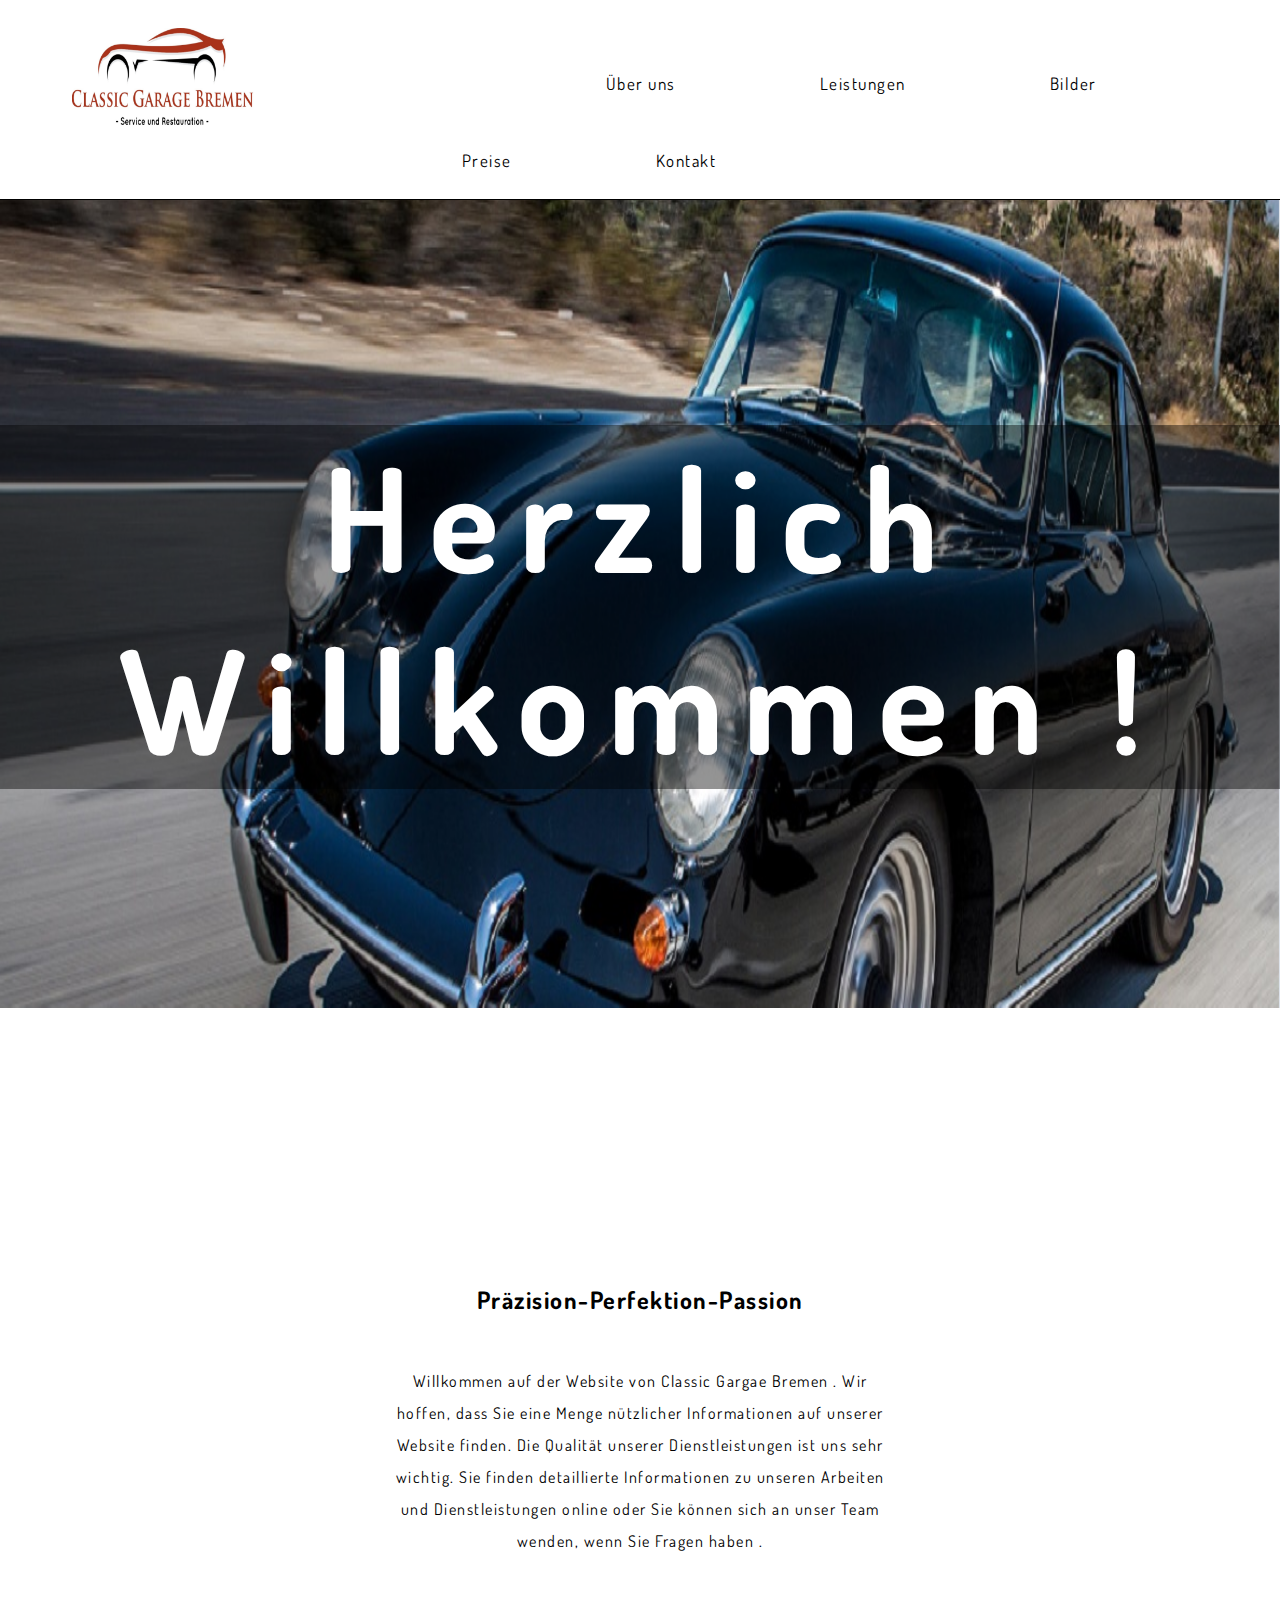
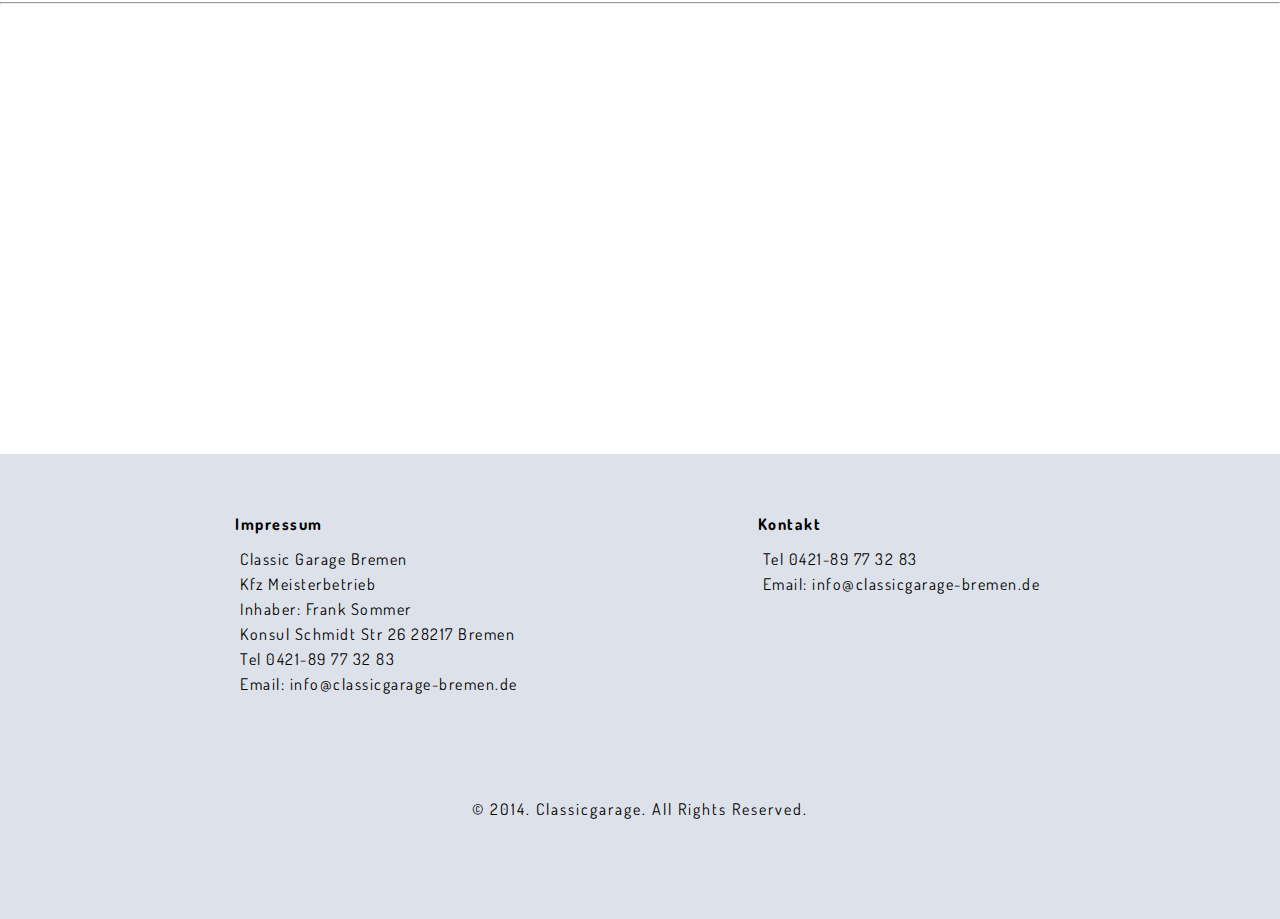
==== index.html @ 1ca1db26 "classic garage bremen" ====
<!DOCTYPE html>
<html lang="en">
<head>
    <meta charset="UTF-8">
    <meta http-equiv="X-UA-Compatible" content="IE=edge">
    <meta name="viewport" content="width=device-width, initial-scale=1.0">
    <link rel="stylesheet" href="style.css">
    <link href="https://fonts.googleapis.com/css2?family=Dosis:wght@200&display=swap" rel="stylesheet">
    <link rel="stylesheet" href="https://cdnjs.cloudflare.com/ajax/libs/font-awesome/4.7.0/css/font-awesome.min.css">
    <title>Classic Garage Bremen</title>
</head>
<body>
    <header>
        <nav class="topnav" id="myTopnav">
            <div id="flex-container">
                <div id="flex-box1"><a href="/index.html" class="active"><img src="img/logo.png" alt="logo"></a><br /></div>
                <div id="flex-box2">
                    <a></a>
                    <a href="/about.html">Über uns</a>
                    <a href="/service.html">Leistungen</a>
                    <a href="/bilder.html">Bilder</a>
                    <a href="/preise.html">Preise</a>
                    <a href="/kontakt.html">Kontakt</a>
                </div>
            </div>
            <a href="javascript:void(0);" class="icon" onclick="myFunction()">
              <i class="fa fa-bars"></i>
            </a>
        </nav>
    </header>
    <main>
        <h1>Herzlich Willkommen !</h1>
        <h2>Präzision-Perfektion-Passion</h2>
        <p id="welcome">Willkommen auf der Website von Classic Gargae Bremen . Wir hoffen, dass Sie eine Menge nützlicher Informationen auf unserer Website finden. Die Qualität unserer  Dienstleistungen ist uns sehr wichtig. Sie finden detaillierte Informationen zu unseren Arbeiten und Dienstleistungen online oder Sie können sich an unser Team wenden, wenn Sie Fragen haben .</p>
        <hr style="margin-bottom:50vh;">
    </main>
    <footer>
        <br />
        <br/>
       <img>
       <img>
       <div id="flexbox">
        <div id="impressum">
            <h4>Impressum</h4>
                <p>Classic Garage Bremen</p>
                <p>Kfz Meisterbetrieb</p> 
                <p><span>Inhaber: </span>Frank Sommer</p>   
                <p>Konsul Schmidt Str 26 28217 Bremen</p> 
                <p>Tel 0421-89 77 32 83</p> 
                <p><span>Email: </span>info@classicgarage-bremen.de</p>
            </div>
            <div id="kontakt">
                <h4>Kontakt</h4>
                <p>Tel 0421-89 77 32 83</p> 
                <p><span>Email: </span>info@classicgarage-bremen.de</p>
            </div>
       </div>
       <p id="footer"> © 2014. Classicgarage. All Rights Reserved.</p>  
    </footer>
</body>
<script>
    function myFunction() {
      var x = document.getElementById("myTopnav");
      if (x.className === "topnav") {
        x.className += " responsive";
      } else {
        x.className = "topnav";
      }
    }
    </script>

</html>
---- style.css ----
*{
    margin: 0px;
    padding:0px;
    font-family: 'Dosis', sans-serif;
    letter-spacing: 1.5px;
}

/*NAV*/
#flex-container{
  display: flex;
  justify-content: space-between;
}

#flex-box2{
  margin-top: 45px;
}

.topnav {
    overflow: hidden;
    background-color: white;
    border-bottom: 1px solid black;
    justify-content: space-between;
  }
  
  .topnav a {
    float: left;
    display: block;
    color: black;
    text-align: center;
    margin: 14px 56px;
    text-decoration: none;
    font-size: 17px;
  }
  .topnav img{
    height:100px;
}
  .topnav a:hover {
    color: #A9311B;
  }
  
  .topnav a.active {
    color: white;
  }
  
  .topnav .icon {
    display: none;
  }

body{
    background-image:url('img/bg.png');
    background-repeat: no-repeat;
    background-attachment: scroll;
    background-size: 100% 40%;
}

main{
    text-align: center;
    width: 100vw;
    margin: auto;
}
footer{
    text-align: center;
    background-color: #DDE2EA
}

main h1 {
    margin-top:25vh;
    margin-bottom: 55vh;
    font-size: 9rem;
    letter-spacing: 1.2rem;
    color:black;
    color:white;
    background-color: rgba(0, 0, 0, 0.418);
}

main h2{
    margin:5vh;
    margin-bottom: 10px;
}
p#welcome{
    line-height: 2rem;
    width:40vw;
    margin:auto;
    margin-bottom: 5vh;
    margin-top: 50px;
}

p{
    margin:20px;
}

#flexbox{
  display: flex;
  justify-content: space-evenly;
}

#impressum{
    text-align:start;
}
#kontakt{
    text-align: start;
}
#impressum p, #kontakt p{
    margin:5px;
}
#impressum h4, #kontakt h4{
    margin-bottom:15px;
}

p#footer{
    margin:100px;
    letter-spacing: 2px;
    padding-bottom: 100px;
    margin-bottom: 0px;
}


  
  @media screen and (max-width: 700px) {
    .topnav a:not(:first-child) {display: none;}
    .topnav a.icon {
      float: right;
      display: block;
    }
    main h1{
    color:white;
    font-size: larger;
    font-size: 2rem;
    letter-spacing: 0.5rem;
    margin-top:10%;
    padding:10px;
    margin-bottom: 15vh;
    background-color: #a9301b8d;

    }
    main{
        width:90vw;
        text-align: center;
    }

    body{
        background-image:url('img/bg.png');
        background-repeat: no-repeat;
        background-attachment: scroll;
        background-size: 100vw 40vh;
    }

    p#footer{
        margin:100px;
        letter-spacing: 2px;
        padding-bottom: 100px;
        margin-bottom: 0px;
        margin-left:5vw;
        margin-right: 5vw;
    }

    #flexbox{
        display: flex;
        justify-content: space-between;
        flex-direction: column;
        margin:10vw;
    }
    #impressum{
        text-align:center;
        margin-bottom: 50px;
    }
    #kontakt{
        text-align: center;
    }
  }

  @media screen and (max-width: 1300px){
    .topnav a {
        padding: 14px 16px;
      }
      .topnav img{
        margin-right: 5vw;
      }

  }

  
  @media screen and (max-width: 600px) {
    .topnav.responsive {position: relative;}
    .topnav.responsive .icon {
      position: absolute;
      right: 0;
      top: 0;
    }
    .topnav.responsive a {
      float: none;
      display: block;
      text-align: left;
    }
    .topnav a{
      display:block;
    }

    #flex-container{
      display: block;
    }

  }
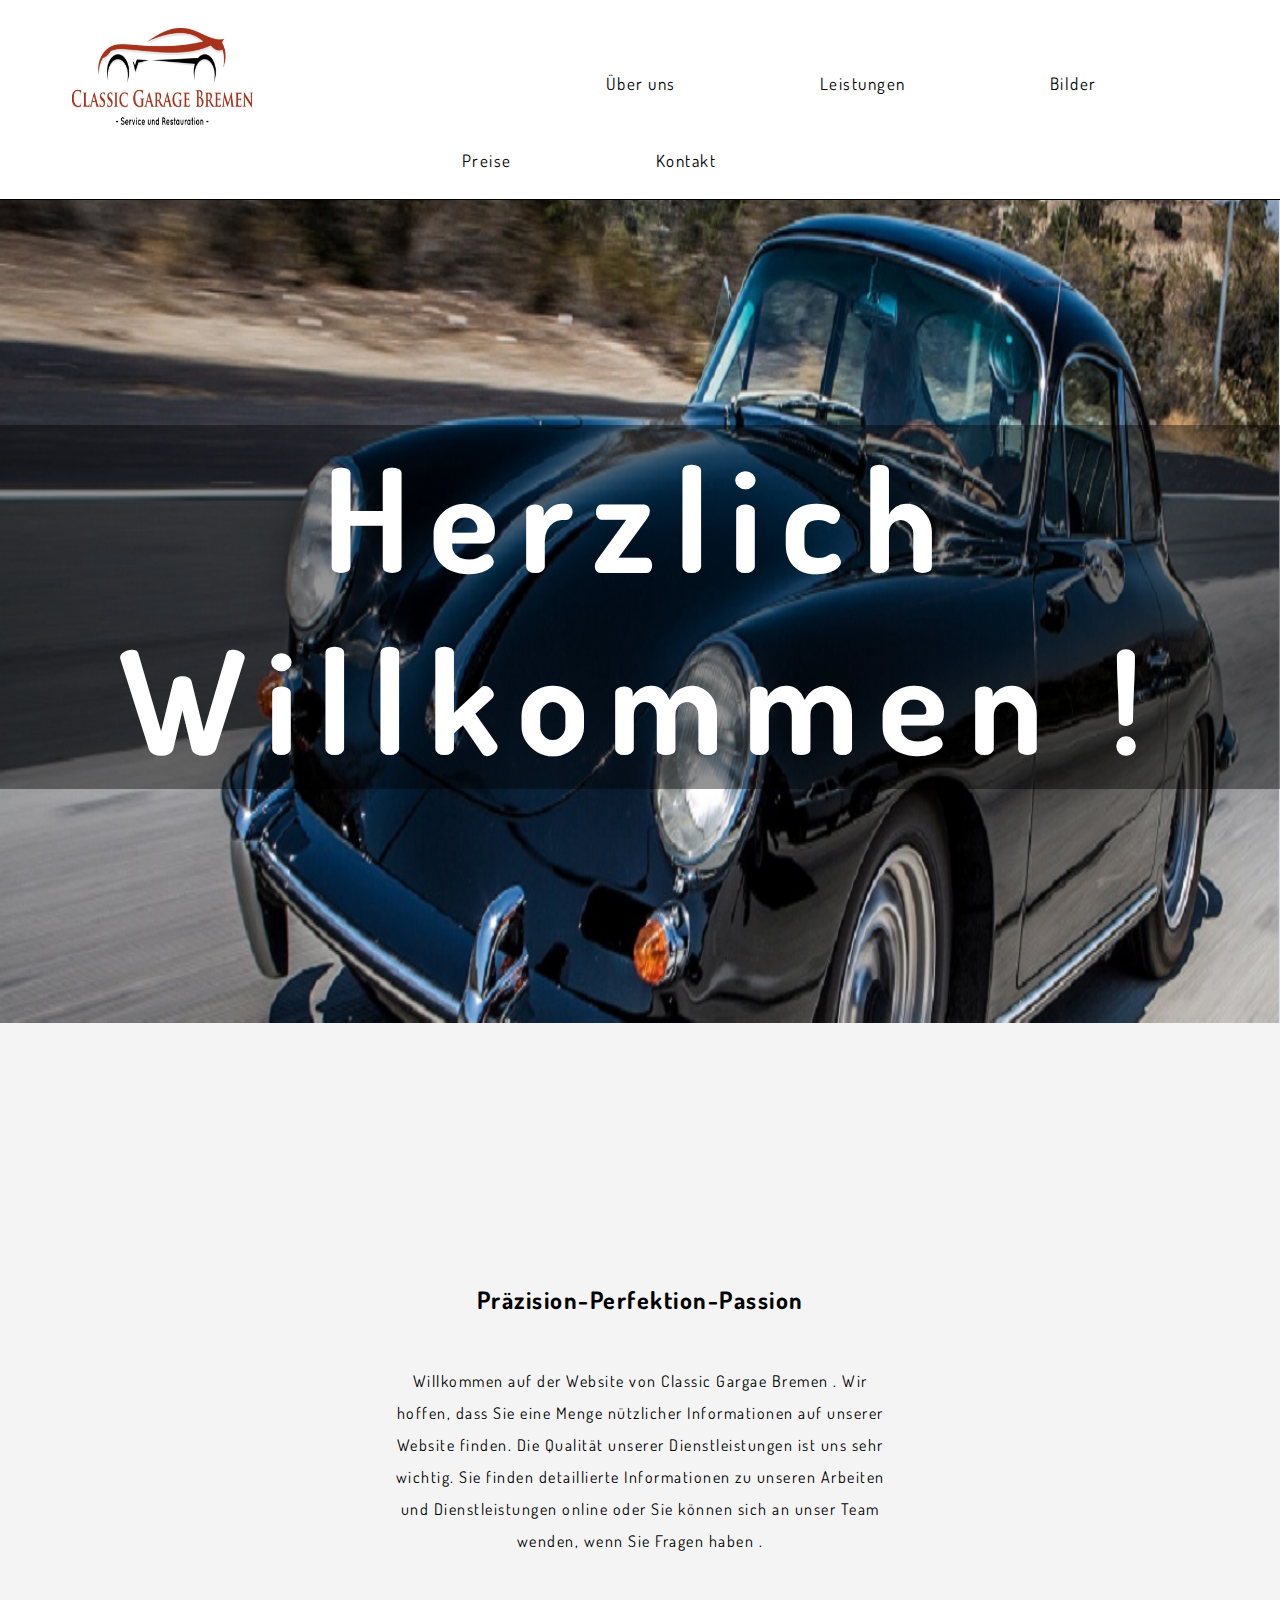
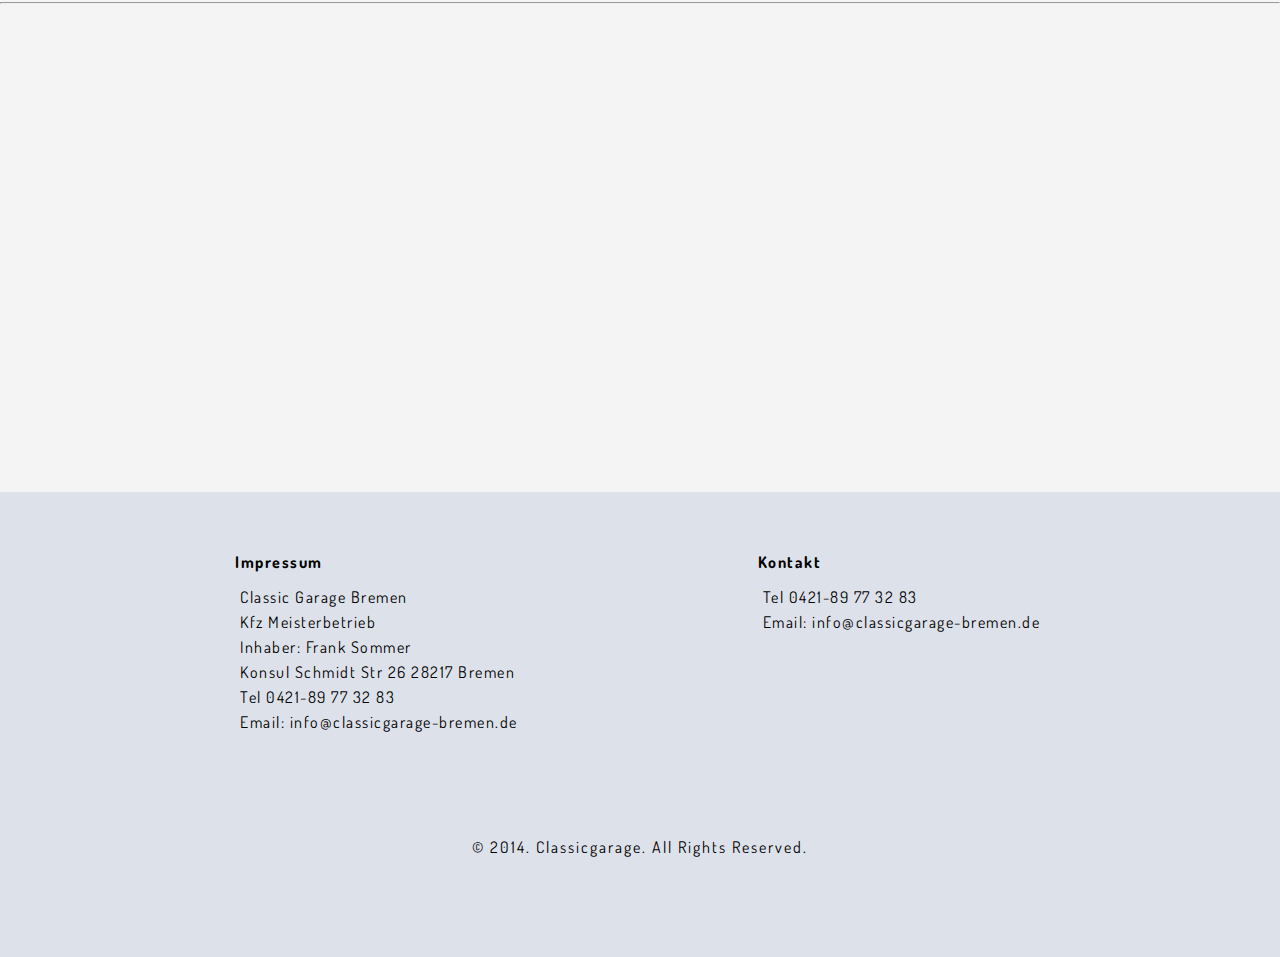
==== commit 285530da: "added scroll animation + backgroundcolor,layout" ====
--- a/index.html
+++ b/index.html
@@ -32,7 +32,12 @@
         <h1>Herzlich Willkommen !</h1>
         <h2>Präzision-Perfektion-Passion</h2>
         <p id="welcome">Willkommen auf der Website von Classic Gargae Bremen . Wir hoffen, dass Sie eine Menge nützlicher Informationen auf unserer Website finden. Die Qualität unserer  Dienstleistungen ist uns sehr wichtig. Sie finden detaillierte Informationen zu unseren Arbeiten und Dienstleistungen online oder Sie können sich an unser Team wenden, wenn Sie Fragen haben .</p>
-        <hr style="margin-bottom:50vh;">
+        <hr style="margin-bottom:40vh;">
+        <div id="flex-container1">
+            <div class="element"><i class="fa fa-briefcase"></i></div>
+            <div class="element"><i class="fa fa-car"></i></div>
+            <div class="element"><i class="fa fa-gears"></i></div>
+        </div>
     </main>
     <footer>
         <br />
@@ -67,6 +72,18 @@
         x.className = "topnav";
       }
     }
-    </script>
+</script>
+<script>
+        window.onscroll = function() {
+          const elements = document.querySelectorAll(".element");
+          const pageY = window.pageYOffset;
+          for (let i = 0; i < elements.length; i++) {
+            if (pageY > 500) {
+              elements[i].classList.add("fade-in");
+            }
+          }
+        };
+</script>
+      
 
 </html>--- a/style.css
+++ b/style.css
@@ -3,6 +3,18 @@
     padding:0px;
     font-family: 'Dosis', sans-serif;
     letter-spacing: 1.5px;
+}
+
+
+
+body{
+  background-color: #f4f4f4;
+
+}
+#flex-container1{
+  display: flex;
+  justify-content: space-evenly;
+  margin:10%;
 }
 
 /*NAV*/
@@ -88,6 +100,28 @@
 p{
     margin:20px;
 }
+
+.element {
+  opacity: 0;
+  transform: translateX(-100%);
+  transition: all 1s ease-out;
+  transition-delay: 1s;
+  border:1px solid black;
+  background-color: #a9301bc0;
+  color:white;
+  padding:20px;
+  margin:auto;
+  font-size: 2em;
+  margin-top:-100px;
+  margin-left:150px;
+  border-radius: 50%;
+}
+
+.fade-in {
+  opacity: 1;
+  transform: translateX(100%);
+}
+
 
 #flexbox{
   display: flex;
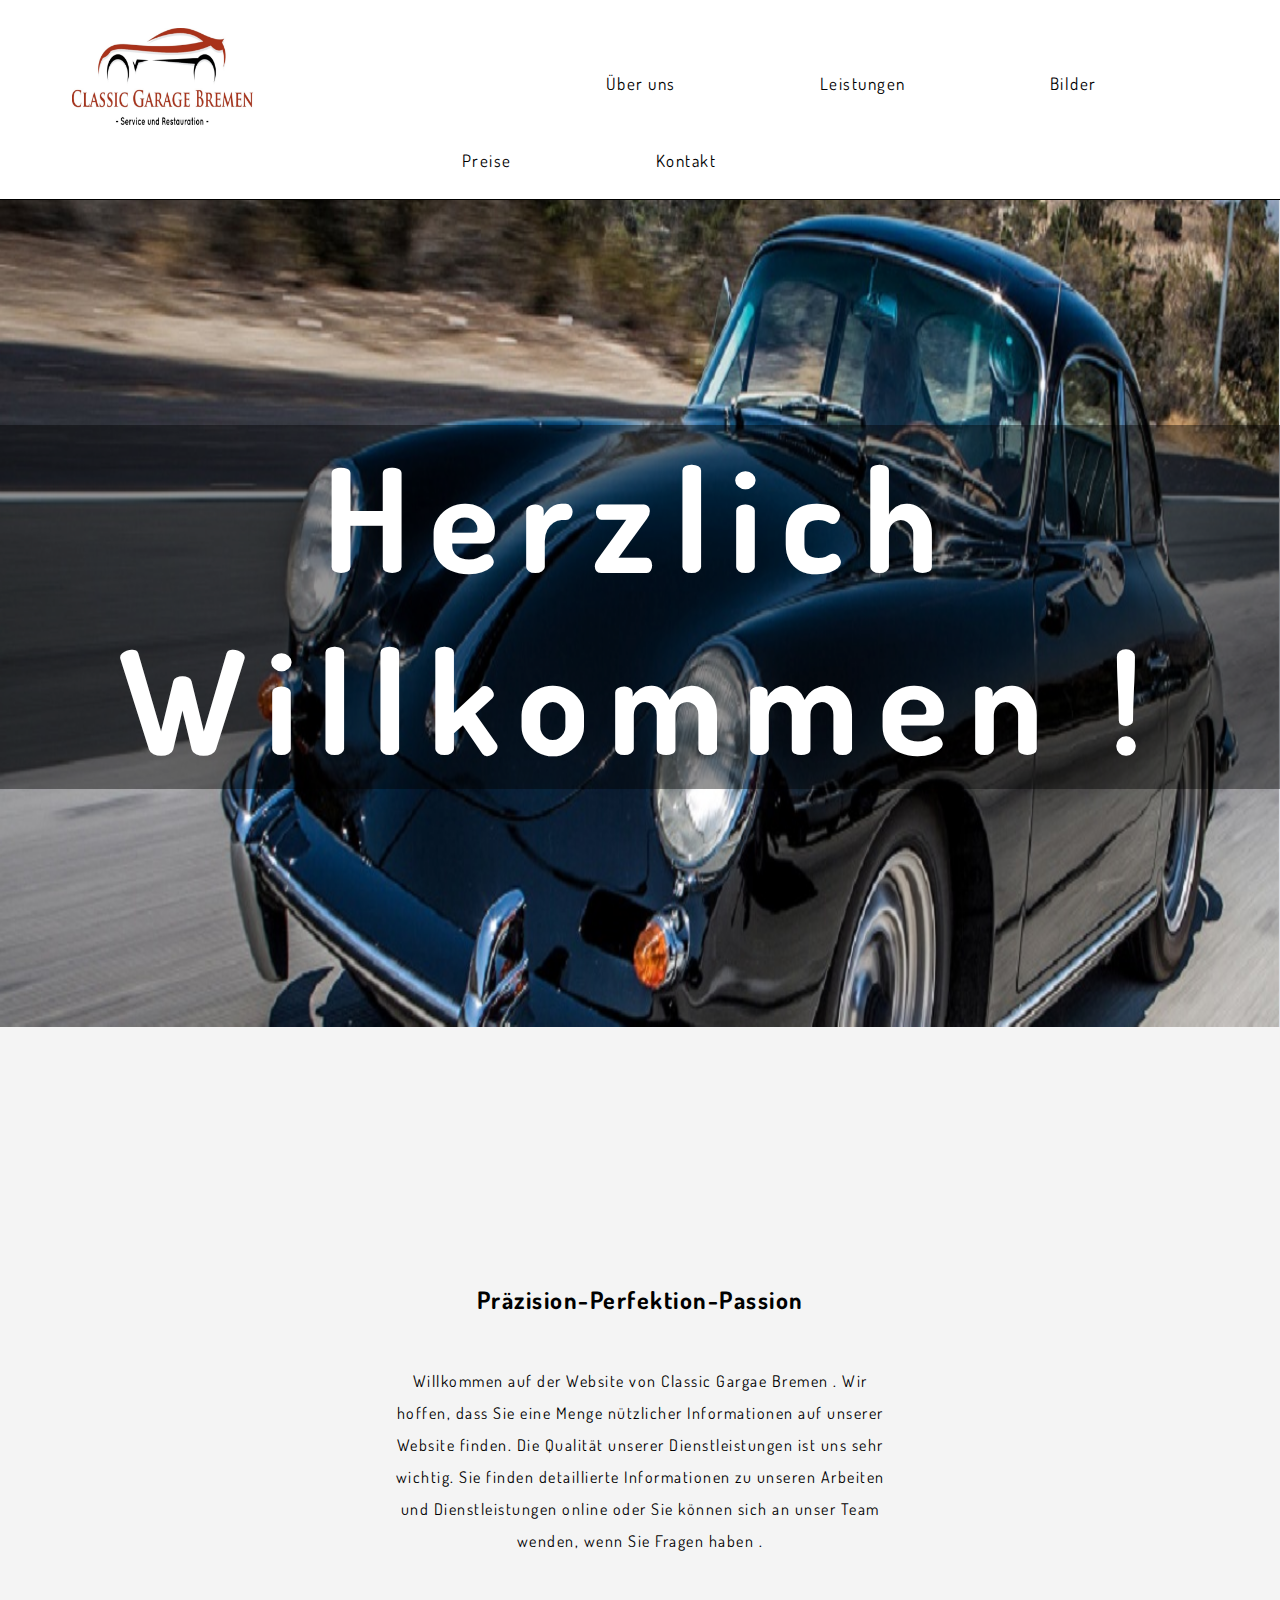
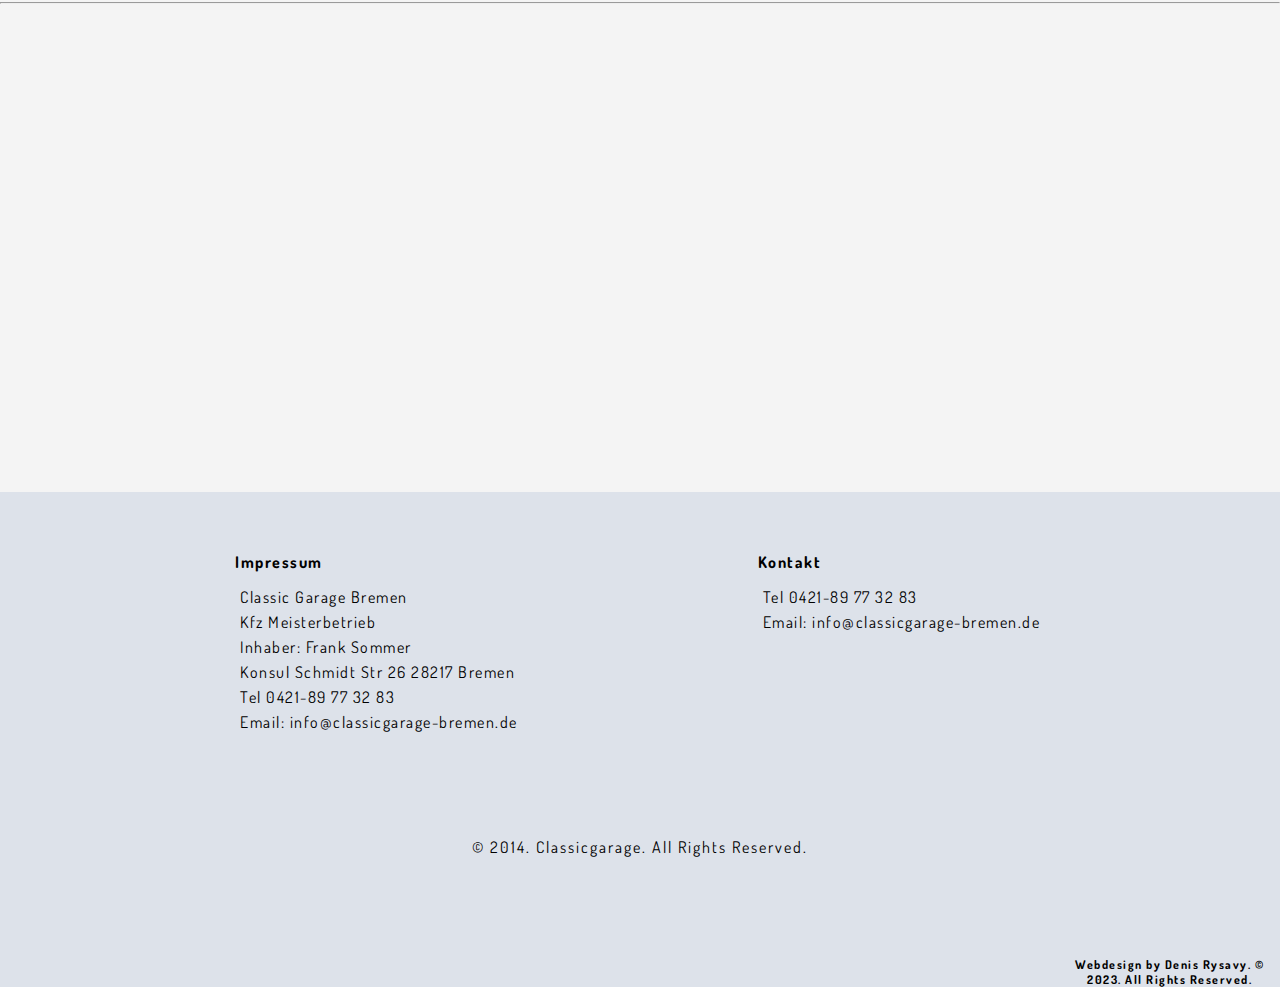
==== commit 21481666: "footer signature" ====
--- a/index.html
+++ b/index.html
@@ -61,6 +61,7 @@
             </div>
        </div>
        <p id="footer"> © 2014. Classicgarage. All Rights Reserved.</p>  
+       <h5>Webdesign by Denis Rysavy. © 2023. All Rights Reserved.</h5>
     </footer>
 </body>
 <script>
--- a/style.css
+++ b/style.css
@@ -99,6 +99,15 @@
 
 p{
     margin:20px;
+}
+
+h5{
+  color:black;
+  margin-bottom: -20px;
+  float: left;
+  background-color: #DDE2EA;
+  padding-left: 82.8vw;
+  font-size: 12px;
 }
 
 .element {
